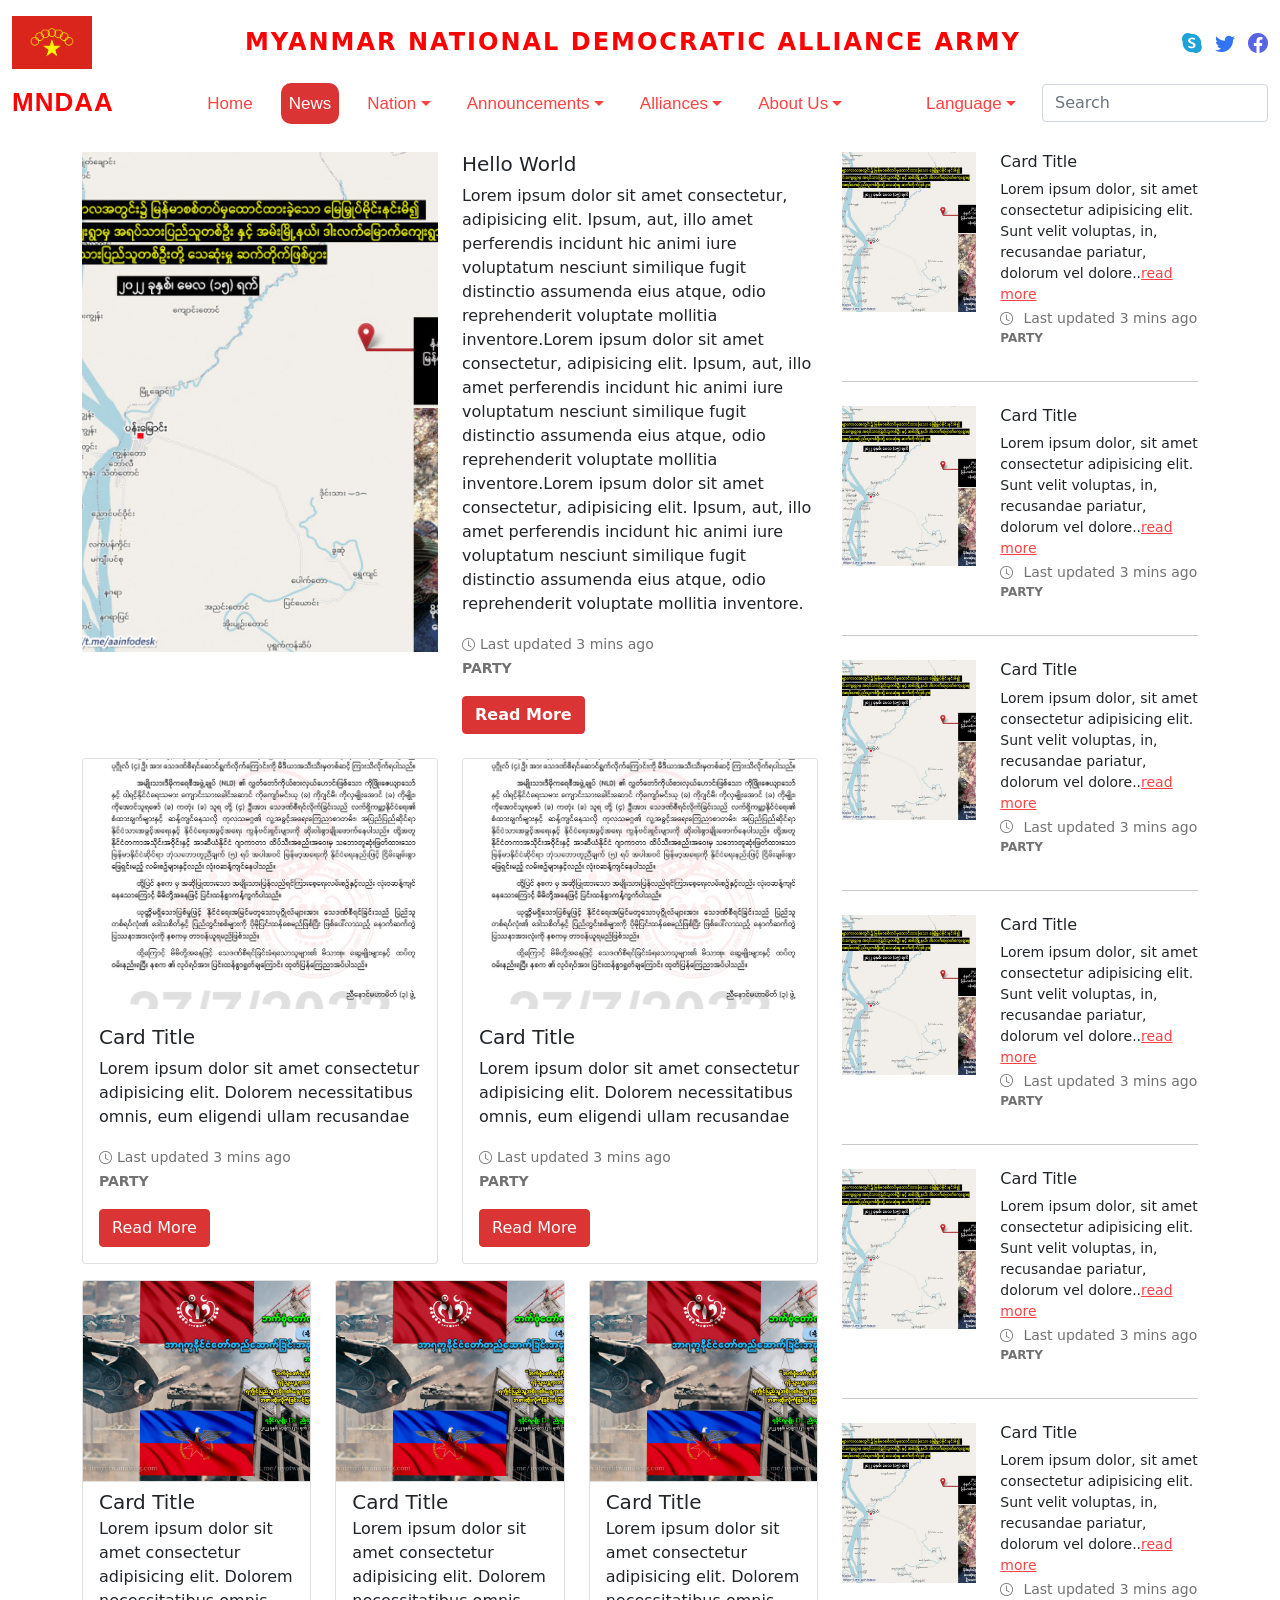
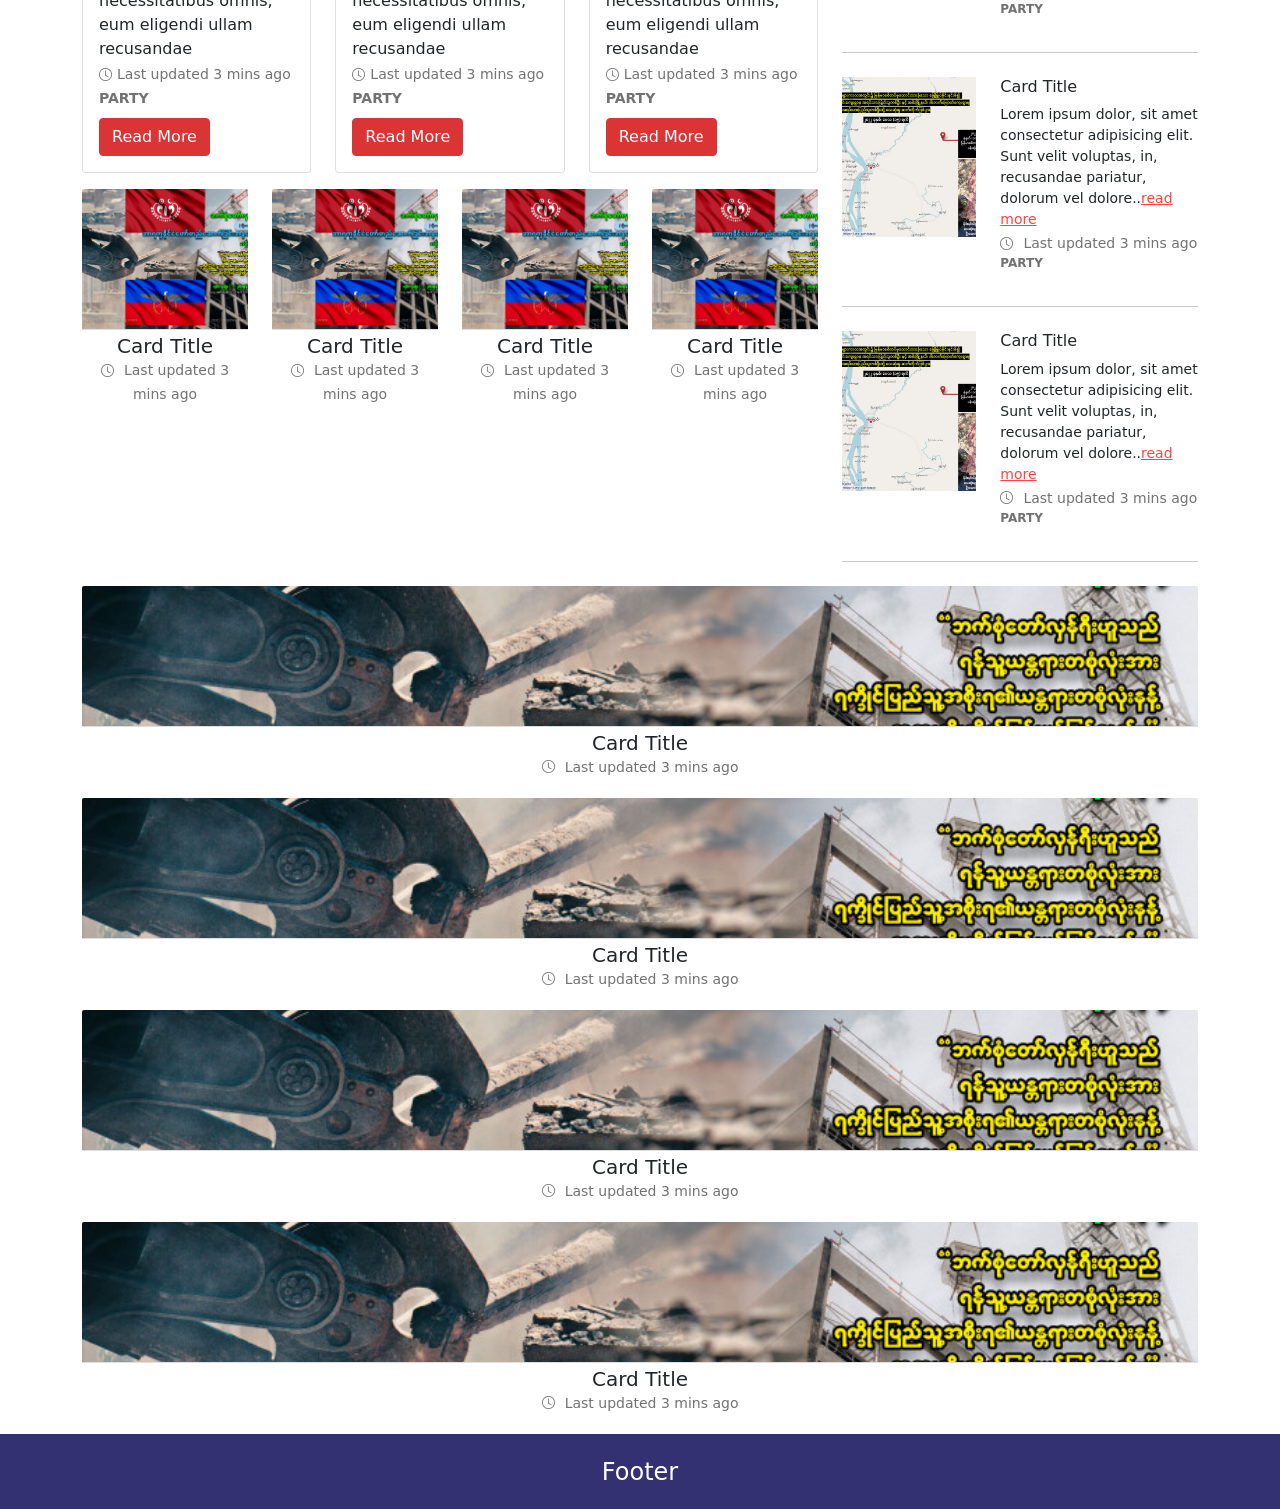
==== news.html @ 5021b53c "Add MNDAA Pages" ====
<!DOCTYPE html>
<html lang="en">

<head>
  <meta charset="UTF-8">
  <meta http-equiv="X-UA-Compatible" content="IE=edge">
  <meta name="viewport" content="width=device-width, initial-scale=1.0">
  <title>MNDAA</title>
  <link rel="stylesheet" href="../bootstrap/css/bootstrap.min.css">
  <link rel="stylesheet" href="css/home.css">

  <!-- header css -->
  <link rel="stylesheet" href="../css/header.css">
  <!-- home css -->
  <link rel="stylesheet" href="../css/home.css">
  <link rel="stylesheet" href="../css/news.css">
  <!-- bootstrap icon -->
  <link rel="stylesheet" href="../bootstrap-icons/bootstrap-icons.css">

  <!-- owl carousel css-->
  <link rel="stylesheet" href="../owlcarousel/owl.carousel.min.css">
  <link rel="stylesheet" href="../owlcarousel/owl.theme.default.min.css">

</head>

<body>
  <div class="fix-top">
  <!-- top bar -->
  <div class="container-fluid mt-3 top-bar">
    <div class="top d-flex space-between">
      <div>
        <p align="center">
          <img class="pointer" src="../images/MNDAA.png" width="80px" alt="">
        </p>
      </div>
      <div>
        <h4 class="pointer allice bold" align="center"
          style="color: red;letter-spacing: 2px;margin-top: 12px;">MYANMAR NATIONAL DEMOCRATIC
          ALLIANCE ARMY</h4>
      </div>
      <div style="margin-top: 12px;">
        <p align="center">
          <span class="pointer ms-2"><i style="color: #1da3d9;font-size: 20px;" class="bi bi-skype"></i></span>
          <class class="pointer ms-2" id="t"><i style="color:#3274f3;font-size: 20px;" class="bi bi-twitter"></i>
          </class>
          <class class="pointer ms-2 f"><i style="color:#5964e5;font-size: 20px;" class="bi bi-facebook"></i></class>
        </p>
      </div>
    </div>
  </div>
  <!-- end top bar -->

  <!-- navbar -->
  <nav style="margin-top: -15px;" class="navbar navbar-expand-lg navigation">
    <span class="container-fluid">
      <a class="navbar-brand bold" href="#">
        <span class="bold" style="letter-spacing: 1px;color: red;font-size: 26px;">MNDAA</span>
      </a>
       <!-- language -->
       <li class="nav-item dropdown lang ms-auto" style="list-style: none;">
        <a class="languageMob nav nav-link dropdown-toggle" href="#" role="button" data-bs-toggle="dropdown"
          aria-expanded="false">
          Language
        </a>
        <ul class="dropdown-menu">
          <li><a class="dropdown-item" href="#">Burma</a></li>
          <li><a class="dropdown-item" href="#">China</a></li>
          <li><a class="dropdown-item" href="#">English</a></li>
        </ul>
      </li>
      <!-- end of language -->
      <button class="navbar-toggler" type="button" data-bs-toggle="collapse" data-bs-target="#navbarSupportedContent"
        aria-controls="navbarSupportedContent" aria-expanded="false" aria-label="Toggle navigation">
        <span class="navbar-toggler-icon">
          <i style="font-size: 27px;color: #888;" class="bi bi-list"></i>
        </span>
      </button>
      <div class="collapse navbar-collapse" id="navbarSupportedContent">
        <ul class="navbar-nav mx-auto mb-2 mb-lg-0">
          <li class="nav-item">
            <a class="my-nav nav-link" href="../index.html">
              Home
            </a>
          </li>
          <li class="nav-item">
            <a class="my-nav nav-link my-active" href="#">News</a>
          </li>

          <!-- drop down -->
          <li class="nav-item dropdown">
            <a class="my-nav nav nav-link dropdown-toggle" href="#" role="button" data-bs-toggle="dropdown"
              aria-expanded="false">
              Nation
            </a>
            <ul class="dropdown-menu">
              <li><a class="dropdown-item" href="#">Party</a></li>
              <li><a class="dropdown-item" href="#">Military</a></li>
            </ul>
          </li>
          <!-- end of drop down -->

          <!-- drop down -->
          <li class="nav-item dropdown">
            <a class="my-nav nav nav-link dropdown-toggle" href="#" role="button" data-bs-toggle="dropdown"
              aria-expanded="false">
              Announcements
            </a>
            <ul class="dropdown-menu">
              <li><a class="dropdown-item" href="#">Statement</a></li>
              <li><a class="dropdown-item" href="#">Speech</a></li>
              <li><a class="dropdown-item" href="#">Interview</a></li>
            </ul>
          </li>
          <!-- end of drop down -->

          <!-- drop down -->
          <li class="nav-item dropdown">
            <a class="my-nav nav nav-link dropdown-toggle" href="#" role="button" data-bs-toggle="dropdown"
              aria-expanded="false">
              Alliances
            </a>
            <ul class="dropdown-menu">
              <li><a class="dropdown-item" href="#">Northem Burma Alliances</a></li>
              <li><a class="dropdown-item" href="#">FPNCC</a></li>
            </ul>
          </li>
          <!-- end of drop down -->

          <!-- drop down -->
          <li class="nav-item dropdown">
            <a class="my-nav nav nav-link dropdown-toggle" href="#" role="button" data-bs-toggle="dropdown"
              aria-expanded="false">
              About Us
            </a>
            <ul class="dropdown-menu">
              <li><a class="dropdown-item" href="#">History</a></li>
              <li><a class="dropdown-item" href="#">Calture</a></li>
              <li><a class="dropdown-item" href="#">Heritage</a></li>
              <li>
                <hr class="dropdown-divider">
              </li>
              <li><a class="dropdown-item" href="#">Leader</a></li>
              <li><a class="dropdown-item" href="#">Formder</a></li>
              <li>
                <hr class="dropdown-divider">
              </li>
              <li><a class="dropdown-item" href="#">People Life Cycle</a></li>
            </ul>
          </li>
          <!-- end of drop down -->

        </ul>

        
          <!-- drop down -->
          <li class="nav-item dropdown lang" style="list-style: none;">
            <a class="languageWeb nav nav-link dropdown-toggle" href="#" role="button" data-bs-toggle="dropdown"
              aria-expanded="false">
              Language
            </a>
            <ul class="dropdown-menu">
              <li><a class="dropdown-item" href="#">Burma</a></li>
              <li><a class="dropdown-item" href="#">China</a></li>
              <li><a class="dropdown-item" href="#">English</a></li>
            </ul>
          </li>
          <!-- end of drop down -->
        <form class="d-flex" role="search">
          <input class="form-control" type="search" placeholder="Search" aria-label="Search">
        </form>
      </div>
      </div>
  </nav>
  <!-- navbar -->
  </div>

  <!-- body -->
  <div class="container upper-first upper-second">
    <div class="row">
      <!-- left side -->
      <div class="col-md-8">

        <!-- Party -->
        <div class="row mt-4">
          <div class="col-md-6">
            <div style="background-image: url(../images/militarynews1.jpg);width:100%;height:500px;background-size:cover;background-position: center;"></div>
          </div>
          <div class="col-md-6">
            <h5>Hello World</h5>
            <p>Lorem ipsum dolor sit amet consectetur, adipisicing elit. Ipsum, aut, illo amet perferendis incidunt hic animi iure voluptatum nesciunt similique fugit distinctio assumenda eius atque, odio reprehenderit voluptate mollitia inventore.Lorem ipsum dolor sit amet consectetur, adipisicing elit. Ipsum, aut, illo amet perferendis incidunt hic animi iure voluptatum nesciunt similique fugit distinctio assumenda eius atque, odio reprehenderit voluptate mollitia inventore.Lorem ipsum dolor sit amet consectetur, adipisicing elit. Ipsum, aut, illo amet perferendis incidunt hic animi iure voluptatum nesciunt similique fugit distinctio assumenda eius atque, odio reprehenderit voluptate mollitia inventore.</p>
            <i style="font-size: 13px;color:#727272;margin-right: 5px;" class="bi bi-clock"></i><small class="small-muted" style="color:#727272">Last updated 3 mins ago</small>
            <p><small class="small-muted" style="color:#727272;font-weight: bold;">PARTY</small></p>
            <button class="btn btn-danger" style="background-color: #db3434;border: 1px solid #db3434;font-weight: 600;">Read More</button>
          </div>
        </div>

        <div class="row mt-4">
          <!-- big card -->
          <div class="col-md-6">
            <div class="card text-bg-primary mb-3 card-red">
              <div class="card-image-top big-card-image" alt=""></div>
              
              <div class="card-body">
                <h5 class="card-title">Card Title</h5>
                <p class="card-text">Lorem ipsum dolor sit amet consectetur adipisicing elit. Dolorem necessitatibus
                  omnis, eum eligendi ullam recusandae </p>
                  
                  <i style="font-size: 13px;color:#727272;margin-right: 5px;" class="bi bi-clock"></i><small class="small-muted" style="color:#727272">Last updated 3 mins ago</small>
                  <p><small class="small-muted" style="color:#727272;font-weight: bold;">PARTY</small></p>
                <button class="btn btn-danger" style="background-color: #db3434;border: 1px solid #db3434;">Read More</button>
              </div>
            </div>
          </div>
          <!-- end of big card -->

          <!-- big card -->
          <div class="col-md-6">
            <div class="card text-bg-primary mb-3 card-red">
              <div class="card-image-top big-card-image" alt=""></div>
              
              <div class="card-body">
                <h5 class="card-title">Card Title</h5>
                <p class="card-text">Lorem ipsum dolor sit amet consectetur adipisicing elit. Dolorem necessitatibus
                  omnis, eum eligendi ullam recusandae </p>
                  
                  <i style="font-size: 13px;color:#727272;margin-right: 5px;" class="bi bi-clock"></i><small class="small-muted" style="color:#727272">Last updated 3 mins ago</small>
                  <p><small class="small-muted" style="color:#727272;font-weight: bold;">PARTY</small></p>
                <button class="btn btn-danger" style="background-color: #db3434;border: 1px solid #db3434;">Read More</button>
              </div>
            </div>
          </div>
          <!-- end of big card -->  
        </div>

        <div class="row">
          <!-- military card -->
          <div class="col-md-12 col-lg-4">
            <div class="card text-bg-primary mb-3 card-red">
              <div class="card-image-top military-card-image" alt=""></div>
              <div style="width: 100%;height:1px;background:rgba(0,0,0,.125);"></div>
              <div class="card-body">
                <h5 class="card-title military-card-title">Card Title</h5>
                <p class="card-text military-card-text">Lorem ipsum dolor sit amet consectetur adipisicing elit. Dolorem necessitatibus
                  omnis, eum eligendi ullam recusandae </p>
                <div class="military-card-time">
                  <i style="font-size: 13px;color:#727272;margin-right: 5px;" class="bi bi-clock"></i><small class="small-muted" style="color:#727272">Last updated 3 mins ago</small>
                  <p><small class="small-muted" style="color:#727272;font-weight: bold;">PARTY</small></p>
                </div>
                <button class="btn btn-danger military-card-button" style="background-color: #db3434;border: 1px solid #db3434;">Read More</button>
              </div>
            </div>
          </div>
          <!-- end of military card -->

          <!-- military card -->
          <div class="col-md-6 col-lg-4">
            <div class="card text-bg-primary mb-3 card-red">
              <div class="card-image-top military-card-image" alt=""></div>
              <div style="width: 100%;height:1px;background:rgba(0,0,0,.125);"></div>
              <div class="card-body">
                <h5 class="card-title military-card-title">Card Title</h5>
                <p class="card-text military-card-text">Lorem ipsum dolor sit amet consectetur adipisicing elit. Dolorem necessitatibus
                  omnis, eum eligendi ullam recusandae </p>
                <div class="military-card-time">
                  <i style="font-size: 13px;color:#727272;margin-right: 5px;" class="bi bi-clock"></i><small class="small-muted" style="color:#727272">Last updated 3 mins ago</small>
                  <p><small class="small-muted" style="color:#727272;font-weight: bold;">PARTY</small></p>
                </div>
                <button class="btn btn-danger military-card-button" style="background-color: #db3434;border: 1px solid #db3434;">Read More</button>
              </div>
            </div>
          </div>
          <!-- end of military card -->

          <!-- military card -->
          <div class="col-md-6 col-lg-4">
            <div class="card text-bg-primary mb-3 card-red">
              <div class="card-image-top military-card-image" alt=""></div>
              <div style="width: 100%;height:1px;background:rgba(0,0,0,.125);"></div>
              <div class="card-body">
                <h5 class="card-title military-card-title">Card Title</h5>
                <p class="card-text military-card-text">Lorem ipsum dolor sit amet consectetur adipisicing elit. Dolorem necessitatibus
                  omnis, eum eligendi ullam recusandae </p>
                <div class="military-card-time">
                  <i style="font-size: 13px;color:#727272;margin-right: 5px;" class="bi bi-clock"></i><small class="small-muted" style="color:#727272">Last updated 3 mins ago</small>
                  <p><small class="small-muted" style="color:#727272;font-weight: bold;">PARTY</small></p>
                </div>
                <button class="btn btn-danger military-card-button" style="background-color: #db3434;border: 1px solid #db3434;">Read More</button>
              </div>
            </div>
          </div>
          <!-- end of military card -->
        </div>

        <div class="row">
          <!-- 4 card -->
          <div class="col-md-12 col-lg-3">
            <div class="card text-bg-primary mb-3 card-red" style="border: none;">
              <div class="card-image-top military-card-image" style="height: 140px;" alt=""></div>
              <div style="width: 100%;height:1px;background:rgba(0,0,0,.125);"></div>
              <div class="card-body text-center" style="padding-top: 0px;padding-bottom:3px">
                <h5 class="card-title military-card-title mt-1">Card Title</h5>
                <div class="military-card-time">
                  <div style="margin-top: 15px;">
                    <i style="font-size: 13px;color:#727272;margin-right: 5px;" class="bi bi-clock"></i>
                    <small class="small-muted" style="color:#727272">Last updated 3 mins ago</small>
                  </div>
                </div>
              </div>
            </div>
          </div>
          <!-- end of 4 card -->

          <!-- 4 card -->
          <div class="col-md-12 col-lg-3">
            <div class="card text-bg-primary mb-3 card-red" style="border: none;">
              <div class="card-image-top military-card-image" style="height: 140px;" alt=""></div>
              <div style="width: 100%;height:1px;background:rgba(0,0,0,.125);"></div>
              <div class="card-body text-center" style="padding-top: 0px;padding-bottom:3px">
                <h5 class="card-title military-card-title mt-1">Card Title</h5>
                <div class="military-card-time">
                  <div style="margin-top: 15px;">
                    <i style="font-size: 13px;color:#727272;margin-right: 5px;" class="bi bi-clock"></i>
                    <small class="small-muted" style="color:#727272">Last updated 3 mins ago</small>
                  </div>
                </div>
              </div>
            </div>
          </div>
          <!-- end of 4 card -->

          <!-- 4 card -->
          <div class="col-md-6 col-lg-3">
            <div class="card text-bg-primary mb-3 card-red" style="border: none;">
              <div class="card-image-top military-card-image" style="height: 140px;" alt=""></div>
              <div style="width: 100%;height:1px;background:rgba(0,0,0,.125);"></div>
              <div class="card-body text-center" style="padding-top: 0px;padding-bottom:3px">
                <h5 class="card-title military-card-title mt-1">Card Title</h5>
                <div class="military-card-time">
                  <div style="margin-top: 15px;">
                    <i style="font-size: 13px;color:#727272;margin-right: 5px;" class="bi bi-clock"></i>
                    <small class="small-muted" style="color:#727272">Last updated 3 mins ago</small>
                  </div>
                </div>
              </div>
            </div>
          </div>
          <!-- end of 4 card -->

          <!-- 4 card -->
          <div class="col-md-6 col-lg-3">
            <div class="card text-bg-primary mb-3 card-red" style="border: none;">
              <div class="card-image-top military-card-image" style="height: 140px;" alt=""></div>
              <div style="width: 100%;height:1px;background:rgba(0,0,0,.125);"></div>
              <div class="card-body text-center" style="padding-top: 0px;padding-bottom:3px">
                <h5 class="card-title military-card-title mt-1">Card Title</h5>
                <div class="military-card-time">
                  <div style="margin-top: 15px;">
                    <i style="font-size: 13px;color:#727272;margin-right: 5px;" class="bi bi-clock"></i>
                    <small class="small-muted" style="color:#727272">Last updated 3 mins ago</small>
                  </div>
                </div>
              </div>
            </div>
          </div>
          <!-- end of 4 card -->
        </div>
        <!-- end of Party -->
      </div>
      <!-- end of left side -->

      <!-- right side -->
      <div class="col-md-4">
        <!-- news -->
        <div class="row mt-4">
          <div class="col-md-5">
            <div class="right-side-photo"></div>
          </div>
          <div class="col-md-7">
            <h5 class="card-title small-news-title">Card Title</h5>
            <p class="card-text small-news-text">Lorem ipsum dolor, sit amet consectetur adipisicing elit. Sunt velit voluptas, in, recusandae pariatur, dolorum vel dolore..<a href="" class="read-more">read more</a></p>
            <div class="military-card-time">
              <i style="font-size: 13px;color:#727272;margin-right: 5px;" class="bi bi-clock"></i>
              <small class="small-muted" style="color:#727272">Last updated 3 mins ago</small>
              <p style="margin-top: -5px;">
                <small class="small-muted" style="color:#727272;font-weight: bold;font-size: 12px">PARTY</small>
              </p>
            </div>
          </div>
        </div>
        <hr>
        <!-- end of news -->

        <!-- news -->
        <div class="row mt-4">
          <div class="col-md-5">
            <div class="right-side-photo"></div>
          </div>
          <div class="col-md-7">
            <h5 class="card-title small-news-title">Card Title</h5>
            <p class="card-text small-news-text">Lorem ipsum dolor, sit amet consectetur adipisicing elit. Sunt velit voluptas, in, recusandae pariatur, dolorum vel dolore..<a href="" class="read-more">read more</a></p>
            <div class="military-card-time">
              <i style="font-size: 13px;color:#727272;margin-right: 5px;" class="bi bi-clock"></i>
              <small class="small-muted" style="color:#727272">Last updated 3 mins ago</small>
              <p style="margin-top: -5px;">
                <small class="small-muted" style="color:#727272;font-weight: bold;font-size: 12px">PARTY</small>
              </p>
            </div>
          </div>
        </div>
        <hr>
        <!-- end of news -->

        <!-- news -->
        <div class="row mt-4">
          <div class="col-md-5">
            <div class="right-side-photo"></div>
          </div>
          <div class="col-md-7">
            <h5 class="card-title small-news-title">Card Title</h5>
            <p class="card-text small-news-text">Lorem ipsum dolor, sit amet consectetur adipisicing elit. Sunt velit voluptas, in, recusandae pariatur, dolorum vel dolore..<a href="" class="read-more">read more</a></p>
            <div class="military-card-time">
              <i style="font-size: 13px;color:#727272;margin-right: 5px;" class="bi bi-clock"></i>
              <small class="small-muted" style="color:#727272">Last updated 3 mins ago</small>
              <p style="margin-top: -5px;">
                <small class="small-muted" style="color:#727272;font-weight: bold;font-size: 12px">PARTY</small>
              </p>
            </div>
          </div>
        </div>
        <hr>
        <!-- end of news -->

        <!-- news -->
        <div class="row mt-4">
          <div class="col-md-5">
            <div class="right-side-photo"></div>
          </div>
          <div class="col-md-7">
            <h5 class="card-title small-news-title">Card Title</h5>
            <p class="card-text small-news-text">Lorem ipsum dolor, sit amet consectetur adipisicing elit. Sunt velit voluptas, in, recusandae pariatur, dolorum vel dolore..<a href="" class="read-more">read more</a></p>
            <div class="military-card-time">
              <i style="font-size: 13px;color:#727272;margin-right: 5px;" class="bi bi-clock"></i>
              <small class="small-muted" style="color:#727272">Last updated 3 mins ago</small>
              <p style="margin-top: -5px;">
                <small class="small-muted" style="color:#727272;font-weight: bold;font-size: 12px">PARTY</small>
              </p>
            </div>
          </div>
        </div>
        <hr>
        <!-- end of news -->

        <!-- news -->
        <div class="row mt-4">
          <div class="col-md-5">
            <div class="right-side-photo"></div>
          </div>
          <div class="col-md-7">
            <h5 class="card-title small-news-title">Card Title</h5>
            <p class="card-text small-news-text">Lorem ipsum dolor, sit amet consectetur adipisicing elit. Sunt velit voluptas, in, recusandae pariatur, dolorum vel dolore..<a href="" class="read-more">read more</a></p>
            <div class="military-card-time">
              <i style="font-size: 13px;color:#727272;margin-right: 5px;" class="bi bi-clock"></i>
              <small class="small-muted" style="color:#727272">Last updated 3 mins ago</small>
              <p style="margin-top: -5px;">
                <small class="small-muted" style="color:#727272;font-weight: bold;font-size: 12px">PARTY</small>
              </p>
            </div>
          </div>
        </div>
        <hr>
        <!-- end of news -->

        <!-- news -->
        <div class="row mt-4">
          <div class="col-md-5">
            <div class="right-side-photo"></div>
          </div>
          <div class="col-md-7">
            <h5 class="card-title small-news-title">Card Title</h5>
            <p class="card-text small-news-text">Lorem ipsum dolor, sit amet consectetur adipisicing elit. Sunt velit voluptas, in, recusandae pariatur, dolorum vel dolore..<a href="" class="read-more">read more</a></p>
            <div class="military-card-time">
              <i style="font-size: 13px;color:#727272;margin-right: 5px;" class="bi bi-clock"></i>
              <small class="small-muted" style="color:#727272">Last updated 3 mins ago</small>
              <p style="margin-top: -5px;">
                <small class="small-muted" style="color:#727272;font-weight: bold;font-size: 12px">PARTY</small>
              </p>
            </div>
          </div>
        </div>
        <hr>
        <!-- end of news -->

        <!-- news -->
        <div class="row mt-4">
          <div class="col-md-5">
            <div class="right-side-photo"></div>
          </div>
          <div class="col-md-7">
            <h5 class="card-title small-news-title">Card Title</h5>
            <p class="card-text small-news-text">Lorem ipsum dolor, sit amet consectetur adipisicing elit. Sunt velit voluptas, in, recusandae pariatur, dolorum vel dolore..<a href="" class="read-more">read more</a></p>
            <div class="military-card-time">
              <i style="font-size: 13px;color:#727272;margin-right: 5px;" class="bi bi-clock"></i>
              <small class="small-muted" style="color:#727272">Last updated 3 mins ago</small>
              <p style="margin-top: -5px;">
                <small class="small-muted" style="color:#727272;font-weight: bold;font-size: 12px">PARTY</small>
              </p>
            </div>
          </div>
        </div>
        <hr>
        <!-- end of news -->

        <!-- news -->
        <div class="row mt-4">
          <div class="col-md-5">
            <div class="right-side-photo"></div>
          </div>
          <div class="col-md-7">
            <h5 class="card-title small-news-title">Card Title</h5>
            <p class="card-text small-news-text">Lorem ipsum dolor, sit amet consectetur adipisicing elit. Sunt velit voluptas, in, recusandae pariatur, dolorum vel dolore..<a href="" class="read-more">read more</a></p>
            <div class="military-card-time">
              <i style="font-size: 13px;color:#727272;margin-right: 5px;" class="bi bi-clock"></i>
              <small class="small-muted" style="color:#727272">Last updated 3 mins ago</small>
              <p style="margin-top: -5px;">
                <small class="small-muted" style="color:#727272;font-weight: bold;font-size: 12px">PARTY</small>
              </p>
            </div>
          </div>
        </div>
        <hr>
        <!-- end of news -->
      </div>
      <!-- end of right side -->
    </div>
  </div>
  <!-- end of body -->

  <!-- owl carousel -->
  <div class="container">
    <div class="owl-carousel owl-theme">
      <div class="item upper-image im1 mt-2">
        <!-- 4 card -->
        <div class="">
          <div class="card text-bg-primary mb-3 card-red" style="border: none;">
            <div class="card-image-top military-card-image" style="height: 140px;" alt=""></div>
            <div style="width: 100%;height:1px;background:rgba(0,0,0,.125);"></div>
            <div class="card-body text-center" style="padding-top: 0px;padding-bottom:3px">
              <h5 class="card-title military-card-title mt-1">Card Title</h5>
              <div class="military-card-time">
                <div style="margin-top: 15px;">
                  <i style="font-size: 13px;color:#727272;margin-right: 5px;" class="bi bi-clock"></i>
                  <small class="small-muted" style="color:#727272">Last updated 3 mins ago</small>
                </div>
              </div>
            </div>
          </div>
        </div>
        <!-- end of 4 card -->
      </div>
      <div class="item upper-image im2 mt-2">
        <!-- 4 card -->
        <div class="">
          <div class="card text-bg-primary mb-3 card-red" style="border: none;">
            <div class="card-image-top military-card-image" style="height: 140px;" alt=""></div>
            <div style="width: 100%;height:1px;background:rgba(0,0,0,.125);"></div>
            <div class="card-body text-center" style="padding-top: 0px;padding-bottom:3px">
              <h5 class="card-title military-card-title mt-1">Card Title</h5>
              <div class="military-card-time">
                <div style="margin-top: 15px;">
                  <i style="font-size: 13px;color:#727272;margin-right: 5px;" class="bi bi-clock"></i>
                  <small class="small-muted" style="color:#727272">Last updated 3 mins ago</small>
                </div>
              </div>
            </div>
          </div>
        </div>
        <!-- end of 4 card -->
      </div>
      <div class="item upper-image im3 mt-2">
        <!-- 4 card -->
        <div class="">
          <div class="card text-bg-primary mb-3 card-red" style="border: none;">
            <div class="card-image-top military-card-image" style="height: 140px;" alt=""></div>
            <div style="width: 100%;height:1px;background:rgba(0,0,0,.125);"></div>
            <div class="card-body text-center" style="padding-top: 0px;padding-bottom:3px">
              <h5 class="card-title military-card-title mt-1">Card Title</h5>
              <div class="military-card-time">
                <div style="margin-top: 15px;">
                  <i style="font-size: 13px;color:#727272;margin-right: 5px;" class="bi bi-clock"></i>
                  <small class="small-muted" style="color:#727272">Last updated 3 mins ago</small>
                </div>
              </div>
            </div>
          </div>
        </div>
        <!-- end of 4 card -->
      </div>
      <div class="item upper-image im4 mt-2">
        <!-- 4 card -->
        <div class="">
          <div class="card text-bg-primary mb-3 card-red" style="border: none;">
            <div class="card-image-top military-card-image" style="height: 140px;" alt=""></div>
            <div style="width: 100%;height:1px;background:rgba(0,0,0,.125);"></div>
            <div class="card-body text-center" style="padding-top: 0px;padding-bottom:3px">
              <h5 class="card-title military-card-title mt-1">Card Title</h5>
              <div class="military-card-time">
                <div style="margin-top: 15px;">
                  <i style="font-size: 13px;color:#727272;margin-right: 5px;" class="bi bi-clock"></i>
                  <small class="small-muted" style="color:#727272">Last updated 3 mins ago</small>
                </div>
              </div>
            </div>
          </div>
        </div>
        <!-- end of 4 card -->
      </div>
    </div>
  </div>
  <!-- end of owl carousel -->

  <!-- footer -->
  <div class="container-fluid" style="background-color: #343172;height: 75px;">
    <h4 align="center" class="text-white pt-4">Footer</h4>
  </div>
  <!-- end of footer -->

  <!-- back icon -->
  <a style="background-color: #db3434;" href="#" class="back-to-top d-flex align-items-center justify-content-center active">
    <i style="color: white;" class="bi bi-arrow-up-short"></i>
  </a>
  <!-- end of back icon -->

</body>

<!-- bootstrap js -->
<script src="../bootstrap/js/bootstrap.min.js"></script>

<!-- jquery -->
<script src="../js/jquery.min.js"></script>

<!-- header js -->
<script src="../js/header.js"></script>

<!-- owl carousel js -->
<script src="../owlcarousel/owl.carousel.js"></script>
<!-- owl design js -->
<script src="../js/owlcarouseldesign.js"></script>

</html>
---- css/home.css ----
.back-to-top.active {
    visibility: visible;
    opacity: 1;
}
.back-to-top {
    position: fixed;
    visibility: hidden;
    opacity: 0;
    right: 15px;
    bottom: 15px;
    z-index: 998;
    background: #67b0d1;
    width: 40px;
    height: 40px;
    border-radius: 50px;
    transition: all 0.4s;
}
.navbar-brand{
    font-weight: bold;
    letter-spacing: 1px;
}
.nav{
    color:white;
    text-decoration: none;
}
.nav:hover{
    color:white;
}
.active{
    font-weight: bold;
}
.nav-item{
    padding-left: 10px;
    padding-right: 10px;
}
.space-between{
    justify-content: space-between;
}
.pointer{
    cursor: pointer;
}
.bold{
    font-weight: bold;
}
.color-white{
    color: white;
}
.width-100{
    width: 100%;
}
.bg-cover{
    background-size: cover;
    background-position: center;
    background-repeat: no-repeat;
}
.my-thumbnail{
    border: 0px;
}
.big-img{
    background-image: url('../images/1657526088.jpeg');
    width:100%;
    height:700px;
    background-position: center;
    background-repeat: no-repeat;
    background-size: cover;
}
.upper-first{
    margin-top: 8rem;
}
@media (max-width : 865px){
    .upper-second{
        margin-top: 13rem;
    }
}

.big-card-image{
    width: 100%;
    height: 250px;
    background-image: url('../images/statement.png');
    background-position: center;
    background-repeat: no-repeat;
    background-size: cover;
    border-top-left-radius:2px;
    border-top-right-radius:2px;
}
.military-card-image{
    width: 100%;
    height: 200px;
    background-image: url('../images/news1.jpg');
    background-position: center;
    background-repeat: no-repeat;
    background-size: cover;
    border-top-left-radius:2px;
    border-top-right-radius:2px;
}
.military-card-title{
    margin-top: -8px;
}
.military-card-text{
    margin-top: -5px;
}
.military-card-time{
    margin-top: -15px;
}
.military-card-button{
    margin-top: -8px;
}
.small-card{
    width: 100%;
    height: 300px;
    background-image: url('../images/16589879500.png');
    background-position: center;
    background-repeat: no-repeat;
    background-size: cover;
}
.fix-top{
    background-color: white;
    position: fixed;
    top: 0;
    right: 0;
    left: 0;
    z-index: 1030;
}
.nav-up{
    margin-top: 0px !important;
}
@media (max-width : 767px ){
    .statement-header{
        margin-top: 12px;
    }
}
@media (max-width : 865px ){
    .upper-second{
        margin-top: 9rem;
    }
}
---- css/header.css ----
@media (min-width : 991px) {

  .navbar a,
  .navbar a:focus {
  display: flex;
  align-items: center;
  justify-content: space-between;
  font-family: "Poppins", sans-serif;
  font-size: 17px;
  color: #37423b;
  white-space: nowrap;
  transition: 0.3s;
  }
  .navbar .nav-link{
    margin-top: 1.5px;
  }
  .navbar .dropdown ul {
    display: block;
    position: absolute;
    top: calc(100% + 30px);
    margin: 0;
    padding: 10px 0;
    z-index: 99;
    opacity: 0;
    visibility: hidden;
    background: #fff;
    box-shadow: 0px 0px 30px rgba(127, 137, 161, 0.25);
    transition: 0.3s;
    border-radius: 4px;
  }

  .navbar .dropdown ul li {
    min-width: 200px;
  }

  .navbar .dropdown ul a {
    padding: 10px 20px;
    font-size: 14px;
    text-transform: none;
    font-weight: 500;
  }

  .navbar .dropdown ul a i {
    font-size: 12px;
  }

  .navbar .dropdown ul a:hover,
  .navbar .dropdown ul .active:hover,
  .navbar .dropdown ul li:hover>a {
    color: red;
    font-weight: bold;
  }

  .navbar .dropdown:hover>ul {
    opacity: 1;
    top: 100%;
    visibility: visible;
  }

  .navbar .dropdown .dropdown ul {
    top: 0;
    left: calc(100% - 30px);
    visibility: hidden;
  }

  .navbar .dropdown .dropdown:hover>ul {
    opacity: 1;
    top: 0;
    left: 100%;
    visibility: visible;
  }
}

/* no media query */
.nav-link{
  color: #ff4242  !important;
}
.navbar .form-control{
  background-color: white !important;
}

.my-nav:hover{
  background-color: #db3434;
  border-radius: 10px;
  color: white !important;
  transition: background-color 0.2s color 0.2s border-raduis 0s;
}
.navbar .dropdown ul li:hover>a {
  color: red;
}

.navbar-toggler:focus{
  box-shadow: 0 0 0 0.1rem #666 !important;
}

.navbar-nav .nav-link{
  font-size: 17px;
  border-radius: 10px;
}

.my-active{
  background-color: #db3434;
  border-radius: 10px;
  color: white !important;
}

.lang .languageMob{
  display: none;
}

@media (max-width : 865px){
  .top{
    display: initial !important;
  }
}

@media (max-width : 844px){
  .navbar{
    margin-top: 0px !important;
  }
}

@media (max-width : 991px){
  .navbar .form-control{
    margin-bottom: 10px;
  }
  .my-nav:hover{
    text-decoration:2px underline;
    background-color: initial;
    color: #ff4242 !important;
    font-weight: 600;
    transition: color 0.2s border-raduis 0s;
  }
  .my-active{
    text-decoration:2px underline;
    background-color: initial;
    color: #ff4242 !important;
    border-radius: 10px;
    font-weight: 600;
  }
  .lang .languageWeb{
    display: none;
  }
  .lang .languageMob{
    display: initial;
  }
}

.dropdown-item.active, .dropdown-item:active{
  background-color: #fff;
  color: red !important;
}

.hide{
  display: none;
}
---- css/home.css ----
.back-to-top.active {
    visibility: visible;
    opacity: 1;
}
.back-to-top {
    position: fixed;
    visibility: hidden;
    opacity: 0;
    right: 15px;
    bottom: 15px;
    z-index: 998;
    background: #67b0d1;
    width: 40px;
    height: 40px;
    border-radius: 50px;
    transition: all 0.4s;
}
.navbar-brand{
    font-weight: bold;
    letter-spacing: 1px;
}
.nav{
    color:white;
    text-decoration: none;
}
.nav:hover{
    color:white;
}
.active{
    font-weight: bold;
}
.nav-item{
    padding-left: 10px;
    padding-right: 10px;
}
.space-between{
    justify-content: space-between;
}
.pointer{
    cursor: pointer;
}
.bold{
    font-weight: bold;
}
.color-white{
    color: white;
}
.width-100{
    width: 100%;
}
.bg-cover{
    background-size: cover;
    background-position: center;
    background-repeat: no-repeat;
}
.my-thumbnail{
    border: 0px;
}
.big-img{
    background-image: url('../images/1657526088.jpeg');
    width:100%;
    height:700px;
    background-position: center;
    background-repeat: no-repeat;
    background-size: cover;
}
.upper-first{
    margin-top: 8rem;
}
@media (max-width : 865px){
    .upper-second{
        margin-top: 13rem;
    }
}

.big-card-image{
    width: 100%;
    height: 250px;
    background-image: url('../images/statement.png');
    background-position: center;
    background-repeat: no-repeat;
    background-size: cover;
    border-top-left-radius:2px;
    border-top-right-radius:2px;
}
.military-card-image{
    width: 100%;
    height: 200px;
    background-image: url('../images/news1.jpg');
    background-position: center;
    background-repeat: no-repeat;
    background-size: cover;
    border-top-left-radius:2px;
    border-top-right-radius:2px;
}
.military-card-title{
    margin-top: -8px;
}
.military-card-text{
    margin-top: -5px;
}
.military-card-time{
    margin-top: -15px;
}
.military-card-button{
    margin-top: -8px;
}
.small-card{
    width: 100%;
    height: 300px;
    background-image: url('../images/16589879500.png');
    background-position: center;
    background-repeat: no-repeat;
    background-size: cover;
}
.fix-top{
    background-color: white;
    position: fixed;
    top: 0;
    right: 0;
    left: 0;
    z-index: 1030;
}
.nav-up{
    margin-top: 0px !important;
}
@media (max-width : 767px ){
    .statement-header{
        margin-top: 12px;
    }
}
@media (max-width : 865px ){
    .upper-second{
        margin-top: 9rem;
    }
}
---- css/news.css ----
.right-side-photo{
   width: 100%;
   height: 160px;
   background-image: url('../images/militarynews1.jpg');
   background-position: center;
   background-repeat: no-repeat;
   background-size: cover;
}
.small-news-title{
   font-size: 1rem;
}
.small-news-text{
   font-size: 14px;
}
.read-more{
   color: #ff4242;
}
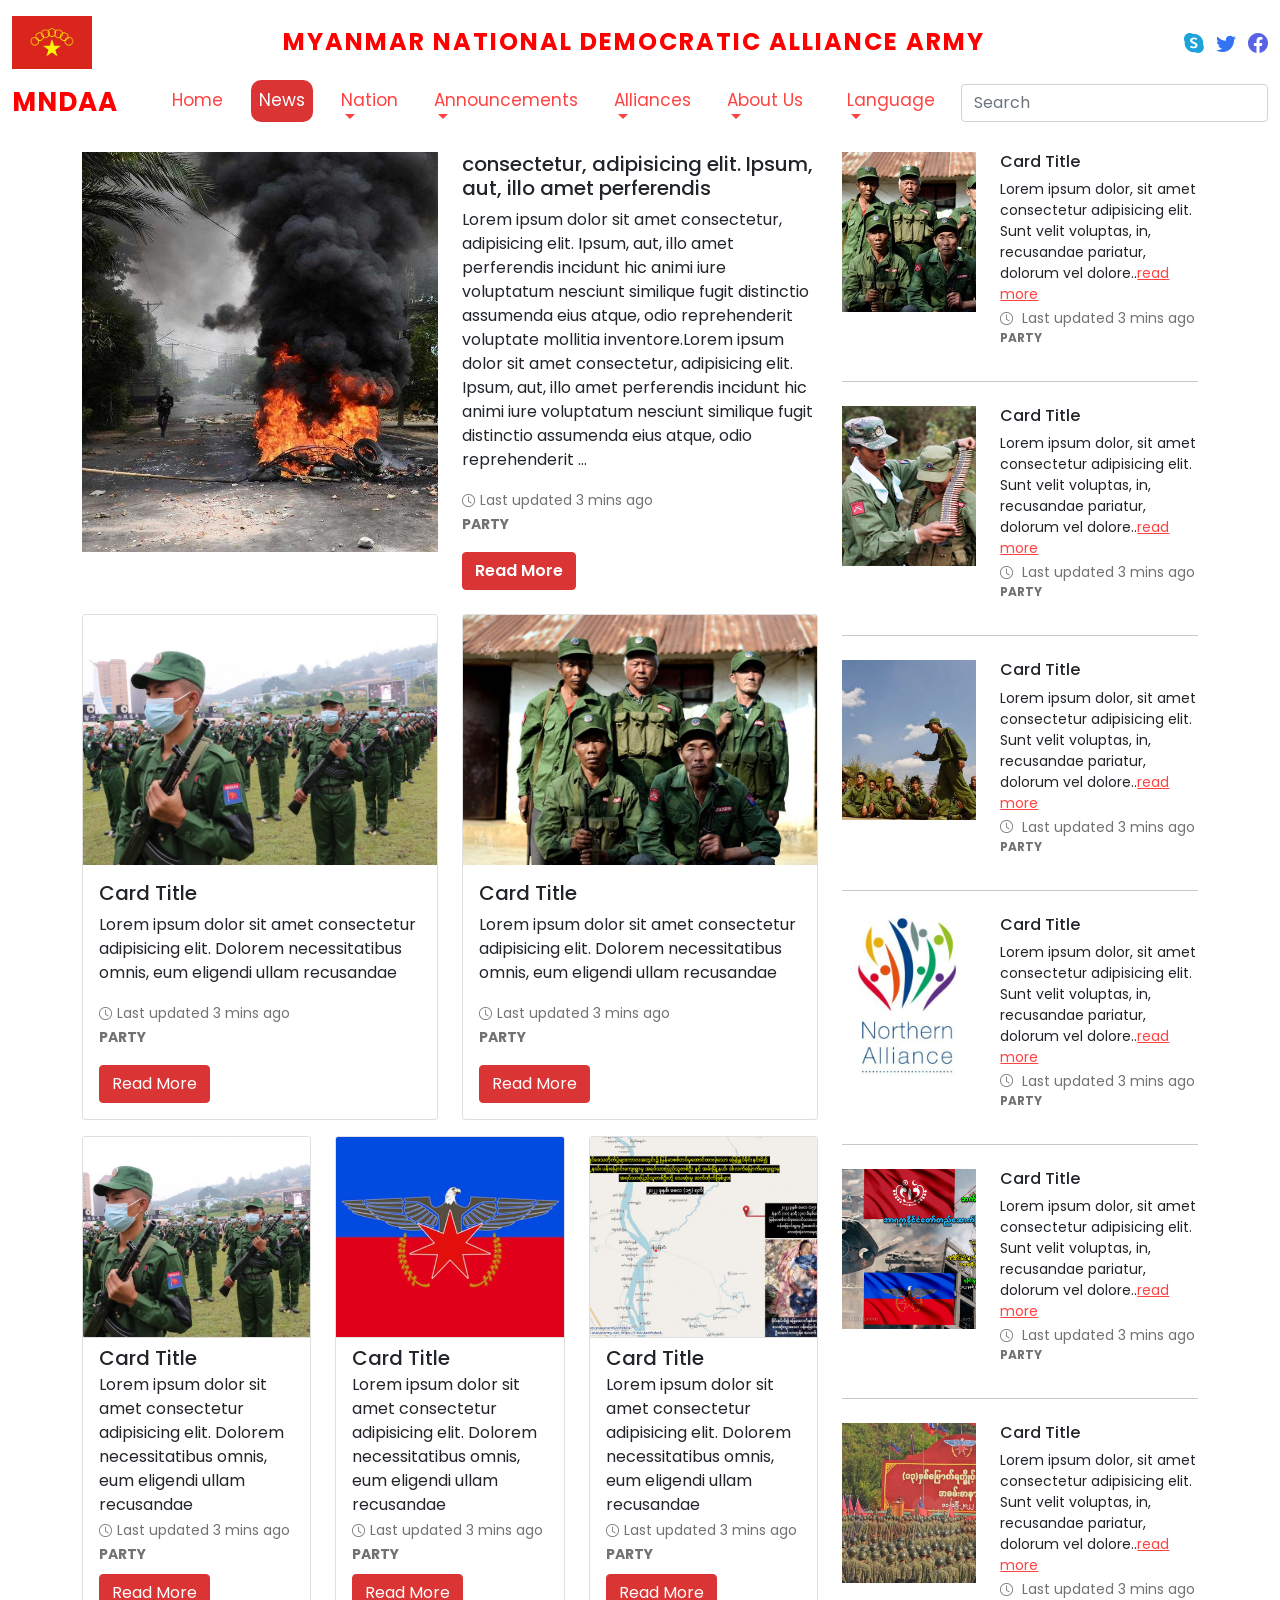
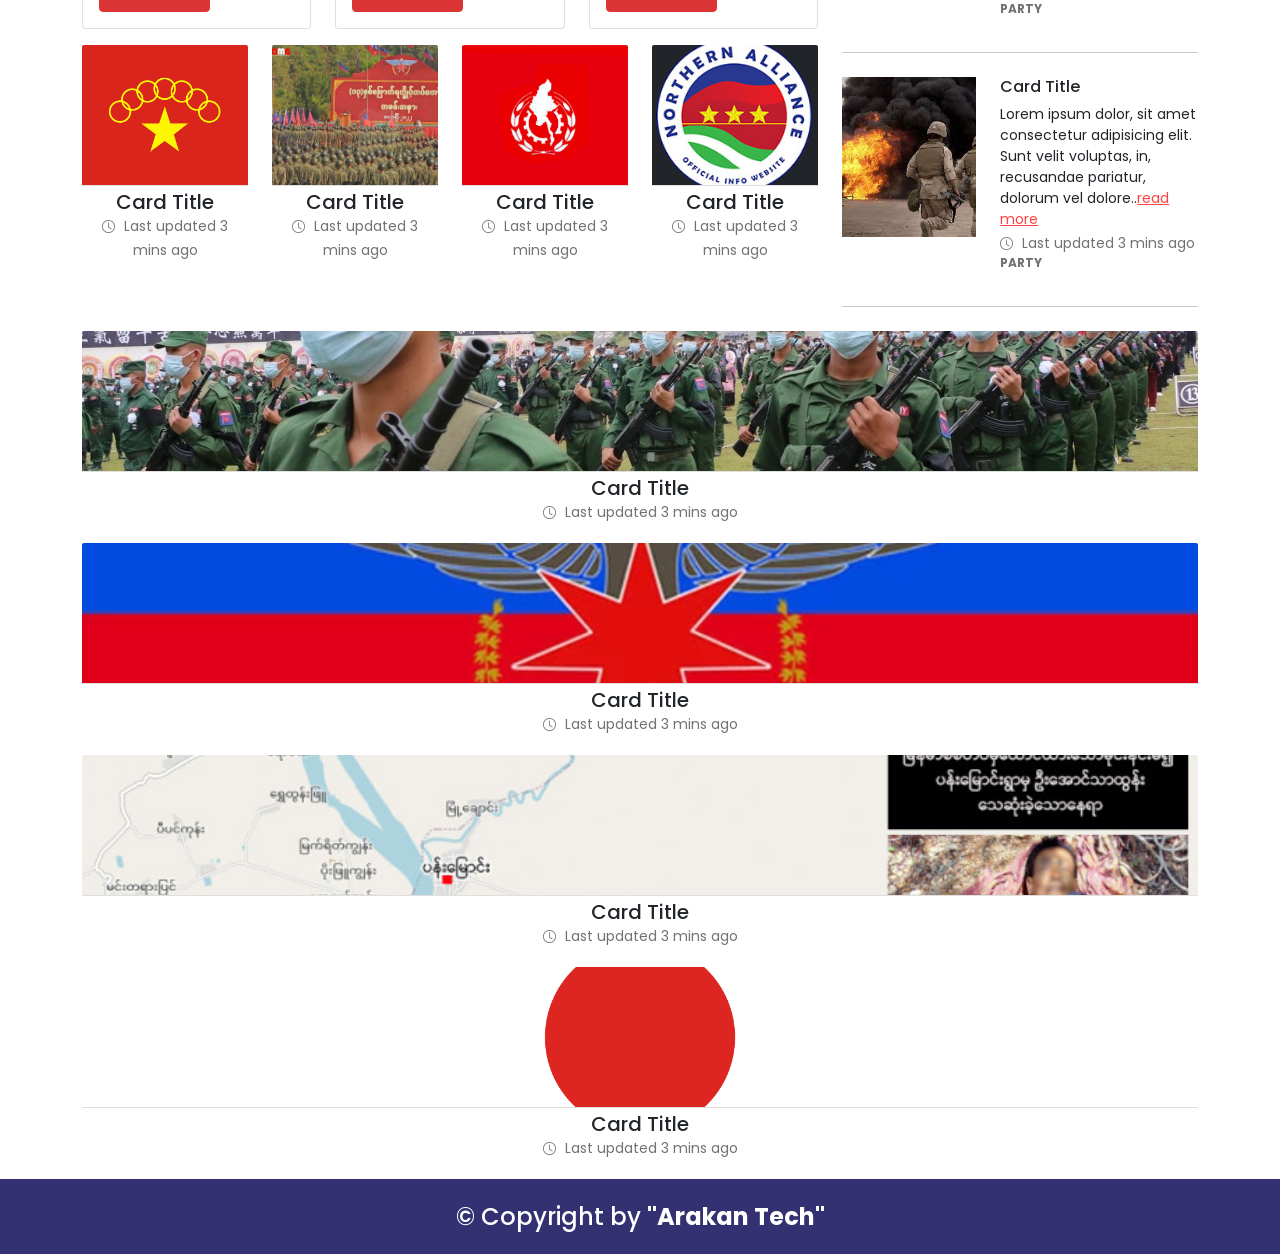
==== commit 30ff353c: "Add other features" ====
--- a/news.html
+++ b/news.html
@@ -7,13 +7,14 @@
   <meta name="viewport" content="width=device-width, initial-scale=1.0">
   <title>MNDAA</title>
   <link rel="stylesheet" href="../bootstrap/css/bootstrap.min.css">
-  <link rel="stylesheet" href="css/home.css">
-
+  <!-- icon -->
+  <link href="images/MNDAAlogo.png" rel="icon">
   <!-- header css -->
   <link rel="stylesheet" href="../css/header.css">
   <!-- home css -->
   <link rel="stylesheet" href="../css/home.css">
   <link rel="stylesheet" href="../css/news.css">
+  <link rel="stylesheet" href="../css/partyView.css">
   <!-- bootstrap icon -->
   <link rel="stylesheet" href="../bootstrap-icons/bootstrap-icons.css">
 
@@ -24,154 +25,154 @@
 </head>
 
 <body>
+
   <div class="fix-top">
-  <!-- top bar -->
-  <div class="container-fluid mt-3 top-bar">
-    <div class="top d-flex space-between">
-      <div>
-        <p align="center">
-          <img class="pointer" src="../images/MNDAA.png" width="80px" alt="">
-        </p>
-      </div>
-      <div>
-        <h4 class="pointer allice bold" align="center"
-          style="color: red;letter-spacing: 2px;margin-top: 12px;">MYANMAR NATIONAL DEMOCRATIC
-          ALLIANCE ARMY</h4>
-      </div>
-      <div style="margin-top: 12px;">
-        <p align="center">
-          <span class="pointer ms-2"><i style="color: #1da3d9;font-size: 20px;" class="bi bi-skype"></i></span>
-          <class class="pointer ms-2" id="t"><i style="color:#3274f3;font-size: 20px;" class="bi bi-twitter"></i>
-          </class>
-          <class class="pointer ms-2 f"><i style="color:#5964e5;font-size: 20px;" class="bi bi-facebook"></i></class>
-        </p>
+    <!-- top bar -->
+    <div class="container-fluid mt-3 top-bar">
+      <div class="top d-flex space-between">
+        <div>
+          <p align="center">
+            <img class="pointer" src="../images/MNDAA.png" width="80px" alt="">
+          </p>
+        </div>
+        <div>
+          <h4 class="pointer allice bold" align="center"
+            style="color: red;letter-spacing: 2px;margin-top: 12px;">MYANMAR NATIONAL DEMOCRATIC
+            ALLIANCE ARMY</h4>
+        </div>
+        <div style="margin-top: 12px;">
+          <p align="center">
+            <span class="pointer ms-2"><i style="color: #1da3d9;font-size: 20px;" class="bi bi-skype"></i></span>
+            <class class="pointer ms-2" id="t"><i style="color:#3274f3;font-size: 20px;" class="bi bi-twitter"></i>
+            </class>
+            <class class="pointer ms-2 f"><i style="color:#5964e5;font-size: 20px;" class="bi bi-facebook"></i></class>
+          </p>
+        </div>
       </div>
     </div>
-  </div>
-  <!-- end top bar -->
-
-  <!-- navbar -->
-  <nav style="margin-top: -15px;" class="navbar navbar-expand-lg navigation">
-    <span class="container-fluid">
-      <a class="navbar-brand bold" href="#">
-        <span class="bold" style="letter-spacing: 1px;color: red;font-size: 26px;">MNDAA</span>
-      </a>
-       <!-- language -->
-       <li class="nav-item dropdown lang ms-auto" style="list-style: none;">
-        <a class="languageMob nav nav-link dropdown-toggle" href="#" role="button" data-bs-toggle="dropdown"
-          aria-expanded="false">
-          Language
+    <!-- end top bar -->
+  
+    <!-- navbar -->
+    <nav style="margin-top: -15px;" class="navbar navbar-expand-lg navigation">
+      <span class="container-fluid">
+        <a class="navbar-brand bold" href="../index.html">
+          <span class="bold" style="letter-spacing: 1px;color: red;font-size: 26px;">MNDAA</span>
         </a>
-        <ul class="dropdown-menu">
-          <li><a class="dropdown-item" href="#">Burma</a></li>
-          <li><a class="dropdown-item" href="#">China</a></li>
-          <li><a class="dropdown-item" href="#">English</a></li>
-        </ul>
-      </li>
-      <!-- end of language -->
-      <button class="navbar-toggler" type="button" data-bs-toggle="collapse" data-bs-target="#navbarSupportedContent"
-        aria-controls="navbarSupportedContent" aria-expanded="false" aria-label="Toggle navigation">
-        <span class="navbar-toggler-icon">
-          <i style="font-size: 27px;color: #888;" class="bi bi-list"></i>
-        </span>
-      </button>
-      <div class="collapse navbar-collapse" id="navbarSupportedContent">
-        <ul class="navbar-nav mx-auto mb-2 mb-lg-0">
-          <li class="nav-item">
-            <a class="my-nav nav-link" href="../index.html">
-              Home
-            </a>
-          </li>
-          <li class="nav-item">
-            <a class="my-nav nav-link my-active" href="#">News</a>
-          </li>
-
-          <!-- drop down -->
-          <li class="nav-item dropdown">
-            <a class="my-nav nav nav-link dropdown-toggle" href="#" role="button" data-bs-toggle="dropdown"
-              aria-expanded="false">
-              Nation
-            </a>
-            <ul class="dropdown-menu">
-              <li><a class="dropdown-item" href="#">Party</a></li>
-              <li><a class="dropdown-item" href="#">Military</a></li>
-            </ul>
-          </li>
-          <!-- end of drop down -->
-
-          <!-- drop down -->
-          <li class="nav-item dropdown">
-            <a class="my-nav nav nav-link dropdown-toggle" href="#" role="button" data-bs-toggle="dropdown"
-              aria-expanded="false">
-              Announcements
-            </a>
-            <ul class="dropdown-menu">
-              <li><a class="dropdown-item" href="#">Statement</a></li>
-              <li><a class="dropdown-item" href="#">Speech</a></li>
-              <li><a class="dropdown-item" href="#">Interview</a></li>
-            </ul>
-          </li>
-          <!-- end of drop down -->
-
-          <!-- drop down -->
-          <li class="nav-item dropdown">
-            <a class="my-nav nav nav-link dropdown-toggle" href="#" role="button" data-bs-toggle="dropdown"
-              aria-expanded="false">
-              Alliances
-            </a>
-            <ul class="dropdown-menu">
-              <li><a class="dropdown-item" href="#">Northem Burma Alliances</a></li>
-              <li><a class="dropdown-item" href="#">FPNCC</a></li>
-            </ul>
-          </li>
-          <!-- end of drop down -->
-
-          <!-- drop down -->
-          <li class="nav-item dropdown">
-            <a class="my-nav nav nav-link dropdown-toggle" href="#" role="button" data-bs-toggle="dropdown"
-              aria-expanded="false">
-              About Us
-            </a>
-            <ul class="dropdown-menu">
-              <li><a class="dropdown-item" href="#">History</a></li>
-              <li><a class="dropdown-item" href="#">Calture</a></li>
-              <li><a class="dropdown-item" href="#">Heritage</a></li>
-              <li>
-                <hr class="dropdown-divider">
-              </li>
-              <li><a class="dropdown-item" href="#">Leader</a></li>
-              <li><a class="dropdown-item" href="#">Formder</a></li>
-              <li>
-                <hr class="dropdown-divider">
-              </li>
-              <li><a class="dropdown-item" href="#">People Life Cycle</a></li>
-            </ul>
-          </li>
-          <!-- end of drop down -->
-
-        </ul>
-
-        
-          <!-- drop down -->
-          <li class="nav-item dropdown lang" style="list-style: none;">
-            <a class="languageWeb nav nav-link dropdown-toggle" href="#" role="button" data-bs-toggle="dropdown"
-              aria-expanded="false">
-              Language
-            </a>
-            <ul class="dropdown-menu">
-              <li><a class="dropdown-item" href="#">Burma</a></li>
-              <li><a class="dropdown-item" href="#">China</a></li>
-              <li><a class="dropdown-item" href="#">English</a></li>
-            </ul>
-          </li>
-          <!-- end of drop down -->
-        <form class="d-flex" role="search">
-          <input class="form-control" type="search" placeholder="Search" aria-label="Search">
-        </form>
-      </div>
-      </div>
-  </nav>
-  <!-- navbar -->
+         <!-- language -->
+         <li class="nav-item dropdown lang ms-auto" style="list-style: none;">
+          <a class="languageMob nav nav-link dropdown-toggle" href="#" role="button" data-bs-toggle="dropdown"
+            aria-expanded="false">
+            Language
+          </a>
+          <ul class="dropdown-menu">
+            <li><a class="dropdown-item" href="../language/myanmar.html">Burma</a></li>
+            <li><a class="dropdown-item" href="../language/china.html">China</a></li>
+            <li><a class="dropdown-item" href="../language/english.html">English</a></li>
+          </ul>
+        </li>
+        <!-- end of language -->
+        <button class="navbar-toggler" type="button" data-bs-toggle="collapse" data-bs-target="#navbarSupportedContent"
+          aria-controls="navbarSupportedContent" aria-expanded="false" aria-label="Toggle navigation">
+          <span class="navbar-toggler-icon">
+            <i style="font-size: 27px;color: #888;" class="bi bi-list"></i>
+          </span>
+        </button>
+        <div class="collapse navbar-collapse" id="navbarSupportedContent">
+          <ul class="navbar-nav mx-auto mb-2 mb-lg-0">
+            <li class="nav-item">
+              <a class="my-nav nav-link" href="../index.html">
+                Home
+              </a>
+            </li>
+            <li class="nav-item">
+              <a class="my-nav nav-link my-active" href="../news.html">News</a>
+            </li>
+  
+            <!-- drop down -->
+            <li class="nav-item dropdown">
+              <a class="my-nav nav nav-link dropdown-toggle" href="#" role="button" data-bs-toggle="dropdown"
+                aria-expanded="false">
+                Nation
+              </a>
+              <ul class="dropdown-menu">
+                <li><a class="dropdown-item" href="../nation/party.html">Party</a></li>
+                <li><a class="dropdown-item" href="../nation/military.html">Military</a></li>
+              </ul>
+            </li>
+            <!-- end of drop down -->
+  
+            <!-- drop down -->
+            <li class="nav-item dropdown">
+              <a class="my-nav nav nav-link dropdown-toggle" href="#" role="button" data-bs-toggle="dropdown"
+                aria-expanded="false">
+                Announcements
+              </a>
+              <ul class="dropdown-menu">
+                <li><a class="dropdown-item" href="../announcement/statement.html">Statement</a></li>
+                <li><a class="dropdown-item" href="../announcement/speech.html">Speech</a></li>
+                <li><a class="dropdown-item" href="../announcement/interview.html">Interview</a></li>
+              </ul>
+            </li>
+            <!-- end of drop down -->
+  
+            <!-- drop down -->
+            <li class="nav-item dropdown">
+              <a class="my-nav nav nav-link dropdown-toggle" href="#" role="button" data-bs-toggle="dropdown"
+                aria-expanded="false">
+                Alliances
+              </a>
+              <ul class="dropdown-menu">
+                <li><a class="dropdown-item" href="../alliance/northem alliance.html">Northem Burma Alliances</a></li>
+                <li><a class="dropdown-item" href="../alliance/fpncc.html">FPNCC</a></li>
+              </ul>
+            </li>
+            <!-- end of drop down -->
+  
+            <!-- drop down -->
+            <li class="nav-item dropdown">
+              <a class="my-nav nav nav-link dropdown-toggle" href="#" role="button" data-bs-toggle="dropdown"
+                aria-expanded="false">
+                About Us
+              </a>
+              <ul class="dropdown-menu">
+                <li><a class="dropdown-item" href="../aboutUs/history.html">History</a></li>
+                <li><a class="dropdown-item" href="../aboutUs/calture.html">Calture</a></li>
+                <li><a class="dropdown-item" href="../aboutUs/heritage.html">Heritage</a></li>
+                <li>
+                  <hr class="dropdown-divider">
+                </li>
+                <li><a class="dropdown-item" href="../aboutUs/leader.html">Leader</a></li>
+                <li><a class="dropdown-item" href="../aboutUs/formder.html">Formder</a></li>
+                <li>
+                  <hr class="dropdown-divider">
+                </li>
+                <li><a class="dropdown-item" href="../aboutUs/peopleLifeCycle.html">People Life Cycle</a></li>
+              </ul>
+            </li>
+            <!-- end of drop down -->
+  
+          </ul>
+  
+          
+            <!-- drop down -->
+            <li class="nav-item dropdown lang" style="list-style: none;">
+              <a class="languageWeb nav nav-link dropdown-toggle" href="#" role="button" data-bs-toggle="dropdown"
+                aria-expanded="false">
+                Language
+              </a>
+              <ul class="dropdown-menu">
+                <li><a class="dropdown-item" href="../language/myanmar.html">Burma</a></li>
+                <li><a class="dropdown-item" href="../language/china.html">China</a></li>
+                <li><a class="dropdown-item" href="../language/english.html">English</a></li>
+              </ul>
+            </li>
+            <!-- end of drop down -->
+          <form class="d-flex" role="search">
+            <input class="form-control" type="search" placeholder="Search" aria-label="Search">
+          </form>
+        </div>
+    </nav>
+    <!-- navbar -->
   </div>
 
   <!-- body -->
@@ -183,14 +184,15 @@
         <!-- Party -->
         <div class="row mt-4">
           <div class="col-md-6">
-            <div style="background-image: url(../images/militarynews1.jpg);width:100%;height:500px;background-size:cover;background-position: center;"></div>
+            <div style="background-image: url(../images/2021-03-31T041611Z_2043095097_RC2MLM9KVPXC_RTRMADP_3_MYANMAR-POLITICS.jfif);width:100%;height:400px" class="bg-cover"></div>
           </div>
           <div class="col-md-6">
-            <h5>Hello World</h5>
-            <p>Lorem ipsum dolor sit amet consectetur, adipisicing elit. Ipsum, aut, illo amet perferendis incidunt hic animi iure voluptatum nesciunt similique fugit distinctio assumenda eius atque, odio reprehenderit voluptate mollitia inventore.Lorem ipsum dolor sit amet consectetur, adipisicing elit. Ipsum, aut, illo amet perferendis incidunt hic animi iure voluptatum nesciunt similique fugit distinctio assumenda eius atque, odio reprehenderit voluptate mollitia inventore.Lorem ipsum dolor sit amet consectetur, adipisicing elit. Ipsum, aut, illo amet perferendis incidunt hic animi iure voluptatum nesciunt similique fugit distinctio assumenda eius atque, odio reprehenderit voluptate mollitia inventore.</p>
+            <h5>consectetur, adipisicing elit. Ipsum, aut, illo amet perferendis</h5>
+            <p>Lorem ipsum dolor sit amet consectetur, adipisicing elit. Ipsum, aut, illo amet perferendis incidunt hic animi iure voluptatum nesciunt similique fugit distinctio assumenda eius atque, odio reprehenderit voluptate mollitia inventore.Lorem ipsum dolor sit amet consectetur, adipisicing elit. Ipsum, aut, illo amet perferendis incidunt hic animi iure voluptatum nesciunt similique fugit distinctio assumenda eius atque, odio reprehenderit ...</p>
             <i style="font-size: 13px;color:#727272;margin-right: 5px;" class="bi bi-clock"></i><small class="small-muted" style="color:#727272">Last updated 3 mins ago</small>
             <p><small class="small-muted" style="color:#727272;font-weight: bold;">PARTY</small></p>
-            <button class="btn btn-danger" style="background-color: #db3434;border: 1px solid #db3434;font-weight: 600;">Read More</button>
+            <button class="btn btn-danger" style="background-color: #db3434;border: 1px solid #db3434;font-weight: 600;">
+            <a href="nation/militaryView.html" class="none-text-decoration">Read More</a></button>
           </div>
         </div>
 
@@ -198,7 +200,7 @@
           <!-- big card -->
           <div class="col-md-6">
             <div class="card text-bg-primary mb-3 card-red">
-              <div class="card-image-top big-card-image" alt=""></div>
+              <div class="card-image-top big-card-image" style="background-image: url(images/1657526088.jpeg);" alt=""></div>
               
               <div class="card-body">
                 <h5 class="card-title">Card Title</h5>
@@ -216,7 +218,7 @@
           <!-- big card -->
           <div class="col-md-6">
             <div class="card text-bg-primary mb-3 card-red">
-              <div class="card-image-top big-card-image" alt=""></div>
+              <div class="card-image-top big-card-image" style="background-image: url(images/MNDAA\ soldier1.jpg);" alt=""></div>
               
               <div class="card-body">
                 <h5 class="card-title">Card Title</h5>
@@ -236,7 +238,7 @@
           <!-- military card -->
           <div class="col-md-12 col-lg-4">
             <div class="card text-bg-primary mb-3 card-red">
-              <div class="card-image-top military-card-image" alt=""></div>
+              <div class="card-image-top military-card-image" style="background-image: url(images/1657526088.jpeg);" alt=""></div>
               <div style="width: 100%;height:1px;background:rgba(0,0,0,.125);"></div>
               <div class="card-body">
                 <h5 class="card-title military-card-title">Card Title</h5>
@@ -255,7 +257,7 @@
           <!-- military card -->
           <div class="col-md-6 col-lg-4">
             <div class="card text-bg-primary mb-3 card-red">
-              <div class="card-image-top military-card-image" alt=""></div>
+              <div class="card-image-top military-card-image" style="background-image: url(images/Arakan_Army_Flag.png);" alt=""></div>
               <div style="width: 100%;height:1px;background:rgba(0,0,0,.125);"></div>
               <div class="card-body">
                 <h5 class="card-title military-card-title">Card Title</h5>
@@ -274,7 +276,7 @@
           <!-- military card -->
           <div class="col-md-6 col-lg-4">
             <div class="card text-bg-primary mb-3 card-red">
-              <div class="card-image-top military-card-image" alt=""></div>
+              <div class="card-image-top military-card-image" style="background-image: url(images/militarynews1.jpg);" alt=""></div>
               <div style="width: 100%;height:1px;background:rgba(0,0,0,.125);"></div>
               <div class="card-body">
                 <h5 class="card-title military-card-title">Card Title</h5>
@@ -295,7 +297,7 @@
           <!-- 4 card -->
           <div class="col-md-12 col-lg-3">
             <div class="card text-bg-primary mb-3 card-red" style="border: none;">
-              <div class="card-image-top military-card-image" style="height: 140px;" alt=""></div>
+              <div class="card-image-top military-card-image" style="height: 140px; background-image: url(images/MNDAA.png);" alt=""></div>
               <div style="width: 100%;height:1px;background:rgba(0,0,0,.125);"></div>
               <div class="card-body text-center" style="padding-top: 0px;padding-bottom:3px">
                 <h5 class="card-title military-card-title mt-1">Card Title</h5>
@@ -313,7 +315,7 @@
           <!-- 4 card -->
           <div class="col-md-12 col-lg-3">
             <div class="card text-bg-primary mb-3 card-red" style="border: none;">
-              <div class="card-image-top military-card-image" style="height: 140px;" alt=""></div>
+              <div class="card-image-top military-card-image" style="height: 140px;background-image: url(images/news2.jpg);" alt=""></div>
               <div style="width: 100%;height:1px;background:rgba(0,0,0,.125);"></div>
               <div class="card-body text-center" style="padding-top: 0px;padding-bottom:3px">
                 <h5 class="card-title military-card-title mt-1">Card Title</h5>
@@ -331,7 +333,7 @@
           <!-- 4 card -->
           <div class="col-md-6 col-lg-3">
             <div class="card text-bg-primary mb-3 card-red" style="border: none;">
-              <div class="card-image-top military-card-image" style="height: 140px;" alt=""></div>
+              <div class="card-image-top military-card-image" style="height: 140px;background-image: url(images/MNDAA\ party\ flag.jpg);"  alt=""></div>
               <div style="width: 100%;height:1px;background:rgba(0,0,0,.125);"></div>
               <div class="card-body text-center" style="padding-top: 0px;padding-bottom:3px">
                 <h5 class="card-title military-card-title mt-1">Card Title</h5>
@@ -349,7 +351,7 @@
           <!-- 4 card -->
           <div class="col-md-6 col-lg-3">
             <div class="card text-bg-primary mb-3 card-red" style="border: none;">
-              <div class="card-image-top military-card-image" style="height: 140px;" alt=""></div>
+              <div class="card-image-top military-card-image" style="height: 140px;background-image: url(images/northern\ alliance\ logo.png);" alt=""></div>
               <div style="width: 100%;height:1px;background:rgba(0,0,0,.125);"></div>
               <div class="card-body text-center" style="padding-top: 0px;padding-bottom:3px">
                 <h5 class="card-title military-card-title mt-1">Card Title</h5>
@@ -373,10 +375,10 @@
         <!-- news -->
         <div class="row mt-4">
           <div class="col-md-5">
-            <div class="right-side-photo"></div>
+            <div class="right-side-photo" style="background-image: url(images/MNDAA\ soldier1.jpg);"></div>
           </div>
           <div class="col-md-7">
-            <h5 class="card-title small-news-title">Card Title</h5>
+            <h5 class="card-title party-view-card-title small-news-title">Card Title</h5>
             <p class="card-text small-news-text">Lorem ipsum dolor, sit amet consectetur adipisicing elit. Sunt velit voluptas, in, recusandae pariatur, dolorum vel dolore..<a href="" class="read-more">read more</a></p>
             <div class="military-card-time">
               <i style="font-size: 13px;color:#727272;margin-right: 5px;" class="bi bi-clock"></i>
@@ -393,10 +395,11 @@
         <!-- news -->
         <div class="row mt-4">
           <div class="col-md-5">
-            <div class="right-side-photo"></div>
+            <div class="right-side-photo"
+             style="background-image: url(images/MNDAA\ soldier2.jpg);"></div>
           </div>
           <div class="col-md-7">
-            <h5 class="card-title small-news-title">Card Title</h5>
+            <h5 class="card-title party-view-card-title small-news-title">Card Title</h5>
             <p class="card-text small-news-text">Lorem ipsum dolor, sit amet consectetur adipisicing elit. Sunt velit voluptas, in, recusandae pariatur, dolorum vel dolore..<a href="" class="read-more">read more</a></p>
             <div class="military-card-time">
               <i style="font-size: 13px;color:#727272;margin-right: 5px;" class="bi bi-clock"></i>
@@ -413,10 +416,10 @@
         <!-- news -->
         <div class="row mt-4">
           <div class="col-md-5">
-            <div class="right-side-photo"></div>
+            <div class="right-side-photo" style="background-image: url(images/MNDAA\ soldier3.jpg);"></div>
           </div>
           <div class="col-md-7">
-            <h5 class="card-title small-news-title">Card Title</h5>
+            <h5 class="card-title party-view-card-title small-news-title">Card Title</h5>
             <p class="card-text small-news-text">Lorem ipsum dolor, sit amet consectetur adipisicing elit. Sunt velit voluptas, in, recusandae pariatur, dolorum vel dolore..<a href="" class="read-more">read more</a></p>
             <div class="military-card-time">
               <i style="font-size: 13px;color:#727272;margin-right: 5px;" class="bi bi-clock"></i>
@@ -433,10 +436,10 @@
         <!-- news -->
         <div class="row mt-4">
           <div class="col-md-5">
-            <div class="right-side-photo"></div>
+            <div class="right-side-photo" style="background-image: url(images/na-logo.jpg);"></div>
           </div>
           <div class="col-md-7">
-            <h5 class="card-title small-news-title">Card Title</h5>
+            <h5 class="card-title party-view-card-title small-news-title">Card Title</h5>
             <p class="card-text small-news-text">Lorem ipsum dolor, sit amet consectetur adipisicing elit. Sunt velit voluptas, in, recusandae pariatur, dolorum vel dolore..<a href="" class="read-more">read more</a></p>
             <div class="military-card-time">
               <i style="font-size: 13px;color:#727272;margin-right: 5px;" class="bi bi-clock"></i>
@@ -453,10 +456,10 @@
         <!-- news -->
         <div class="row mt-4">
           <div class="col-md-5">
-            <div class="right-side-photo"></div>
+            <div class="right-side-photo" style="background-image: url(images/news1.jpg);"></div>
           </div>
           <div class="col-md-7">
-            <h5 class="card-title small-news-title">Card Title</h5>
+            <h5 class="card-title party-view-card-title small-news-title">Card Title</h5>
             <p class="card-text small-news-text">Lorem ipsum dolor, sit amet consectetur adipisicing elit. Sunt velit voluptas, in, recusandae pariatur, dolorum vel dolore..<a href="" class="read-more">read more</a></p>
             <div class="military-card-time">
               <i style="font-size: 13px;color:#727272;margin-right: 5px;" class="bi bi-clock"></i>
@@ -473,10 +476,10 @@
         <!-- news -->
         <div class="row mt-4">
           <div class="col-md-5">
-            <div class="right-side-photo"></div>
+            <div class="right-side-photo" style="background-image: url(images/news2.jpg);"></div>
           </div>
           <div class="col-md-7">
-            <h5 class="card-title small-news-title">Card Title</h5>
+            <h5 class="card-title party-view-card-title small-news-title">Card Title</h5>
             <p class="card-text small-news-text">Lorem ipsum dolor, sit amet consectetur adipisicing elit. Sunt velit voluptas, in, recusandae pariatur, dolorum vel dolore..<a href="" class="read-more">read more</a></p>
             <div class="military-card-time">
               <i style="font-size: 13px;color:#727272;margin-right: 5px;" class="bi bi-clock"></i>
@@ -493,10 +496,10 @@
         <!-- news -->
         <div class="row mt-4">
           <div class="col-md-5">
-            <div class="right-side-photo"></div>
+            <div class="right-side-photo" style="background-image: url(images/OIP.jfif);"></div>
           </div>
           <div class="col-md-7">
-            <h5 class="card-title small-news-title">Card Title</h5>
+            <h5 class="card-title party-view-card-title small-news-title">Card Title</h5>
             <p class="card-text small-news-text">Lorem ipsum dolor, sit amet consectetur adipisicing elit. Sunt velit voluptas, in, recusandae pariatur, dolorum vel dolore..<a href="" class="read-more">read more</a></p>
             <div class="military-card-time">
               <i style="font-size: 13px;color:#727272;margin-right: 5px;" class="bi bi-clock"></i>
@@ -509,26 +512,6 @@
         </div>
         <hr>
         <!-- end of news -->
-
-        <!-- news -->
-        <div class="row mt-4">
-          <div class="col-md-5">
-            <div class="right-side-photo"></div>
-          </div>
-          <div class="col-md-7">
-            <h5 class="card-title small-news-title">Card Title</h5>
-            <p class="card-text small-news-text">Lorem ipsum dolor, sit amet consectetur adipisicing elit. Sunt velit voluptas, in, recusandae pariatur, dolorum vel dolore..<a href="" class="read-more">read more</a></p>
-            <div class="military-card-time">
-              <i style="font-size: 13px;color:#727272;margin-right: 5px;" class="bi bi-clock"></i>
-              <small class="small-muted" style="color:#727272">Last updated 3 mins ago</small>
-              <p style="margin-top: -5px;">
-                <small class="small-muted" style="color:#727272;font-weight: bold;font-size: 12px">PARTY</small>
-              </p>
-            </div>
-          </div>
-        </div>
-        <hr>
-        <!-- end of news -->
       </div>
       <!-- end of right side -->
     </div>
@@ -542,7 +525,7 @@
         <!-- 4 card -->
         <div class="">
           <div class="card text-bg-primary mb-3 card-red" style="border: none;">
-            <div class="card-image-top military-card-image" style="height: 140px;" alt=""></div>
+            <div class="card-image-top military-card-image" style="height: 140px;background-image: url(images/1657526088.jpeg);" alt=""></div>
             <div style="width: 100%;height:1px;background:rgba(0,0,0,.125);"></div>
             <div class="card-body text-center" style="padding-top: 0px;padding-bottom:3px">
               <h5 class="card-title military-card-title mt-1">Card Title</h5>
@@ -561,7 +544,7 @@
         <!-- 4 card -->
         <div class="">
           <div class="card text-bg-primary mb-3 card-red" style="border: none;">
-            <div class="card-image-top military-card-image" style="height: 140px;" alt=""></div>
+            <div class="card-image-top military-card-image" style="height: 140px;background-image: url(images/Arakan_Army_Flag.png);" alt=""></div>
             <div style="width: 100%;height:1px;background:rgba(0,0,0,.125);"></div>
             <div class="card-body text-center" style="padding-top: 0px;padding-bottom:3px">
               <h5 class="card-title military-card-title mt-1">Card Title</h5>
@@ -580,7 +563,7 @@
         <!-- 4 card -->
         <div class="">
           <div class="card text-bg-primary mb-3 card-red" style="border: none;">
-            <div class="card-image-top military-card-image" style="height: 140px;" alt=""></div>
+            <div class="card-image-top military-card-image" style="height: 140px;background-image: url(images/militarynews1.jpg);" alt=""></div>
             <div style="width: 100%;height:1px;background:rgba(0,0,0,.125);"></div>
             <div class="card-body text-center" style="padding-top: 0px;padding-bottom:3px">
               <h5 class="card-title military-card-title mt-1">Card Title</h5>
@@ -599,7 +582,7 @@
         <!-- 4 card -->
         <div class="">
           <div class="card text-bg-primary mb-3 card-red" style="border: none;">
-            <div class="card-image-top military-card-image" style="height: 140px;" alt=""></div>
+            <div class="card-image-top military-card-image" style="height: 140px;background-image: url(images/TNLA\ flag.png);" alt=""></div>
             <div style="width: 100%;height:1px;background:rgba(0,0,0,.125);"></div>
             <div class="card-body text-center" style="padding-top: 0px;padding-bottom:3px">
               <h5 class="card-title military-card-title mt-1">Card Title</h5>
@@ -620,7 +603,7 @@
 
   <!-- footer -->
   <div class="container-fluid" style="background-color: #343172;height: 75px;">
-    <h4 align="center" class="text-white pt-4">Footer</h4>
+    <h4 align="center" class="text-white pt-4">© Copyright by <b>"Arakan Tech"</b></h4>
   </div>
   <!-- end of footer -->
 
--- a/css/header.css
+++ b/css/header.css
@@ -156,5 +156,13 @@
 .hide{
   display: none;
 }
+.dropdown-menu .my-dropdown-active{
+  color: red;
+  font-weight: bold !important;
+  background-color: #e9ecef;
+}
+.dropdown .dropdown-menu{
+  left: auto;
+}
 
 
--- a/css/home.css
+++ b/css/home.css
@@ -1,3 +1,7 @@
+@import url('https://fonts.googleapis.com/css2?family=Poppins:ital,wght@0,100;0,200;0,300;0,400;0,500;0,600;1,100&display=swap');
+body{
+    font-family: 'Poppins', sans-serif;
+}
 .back-to-top.active {
     visibility: visible;
     opacity: 1;
@@ -52,9 +56,17 @@
     background-size: cover;
     background-position: center;
     background-repeat: no-repeat;
+    width: 100%;
 }
 .my-thumbnail{
     border: 0px;
+}
+.none-text-decoration{
+    text-decoration: none;
+    color: white;
+}
+.none-text-decoration:hover{
+    color: white;
 }
 .big-img{
     background-image: url('../images/1657526088.jpeg');
@@ -76,7 +88,6 @@
 .big-card-image{
     width: 100%;
     height: 250px;
-    background-image: url('../images/statement.png');
     background-position: center;
     background-repeat: no-repeat;
     background-size: cover;
@@ -86,7 +97,6 @@
 .military-card-image{
     width: 100%;
     height: 200px;
-    background-image: url('../images/news1.jpg');
     background-position: center;
     background-repeat: no-repeat;
     background-size: cover;
@@ -133,4 +143,4 @@
     .upper-second{
         margin-top: 9rem;
     }
-}+}
--- a/css/news.css
+++ b/css/news.css
@@ -1,7 +1,6 @@
 .right-side-photo{
    width: 100%;
    height: 160px;
-   background-image: url('../images/militarynews1.jpg');
    background-position: center;
    background-repeat: no-repeat;
    background-size: cover;
--- a/css/partyView.css
+++ b/css/partyView.css
@@ -0,0 +1,14 @@
+.party-view-image-mobile{
+    display: none;
+}
+@media (max-width : 767px){
+    .party-view-image-web{
+        display: none !important;
+    }
+    .party-view-image-mobile{
+        display: initial !important;
+    }
+    .party-view-card-title{
+        margin-top: 10px;
+    }
+}
